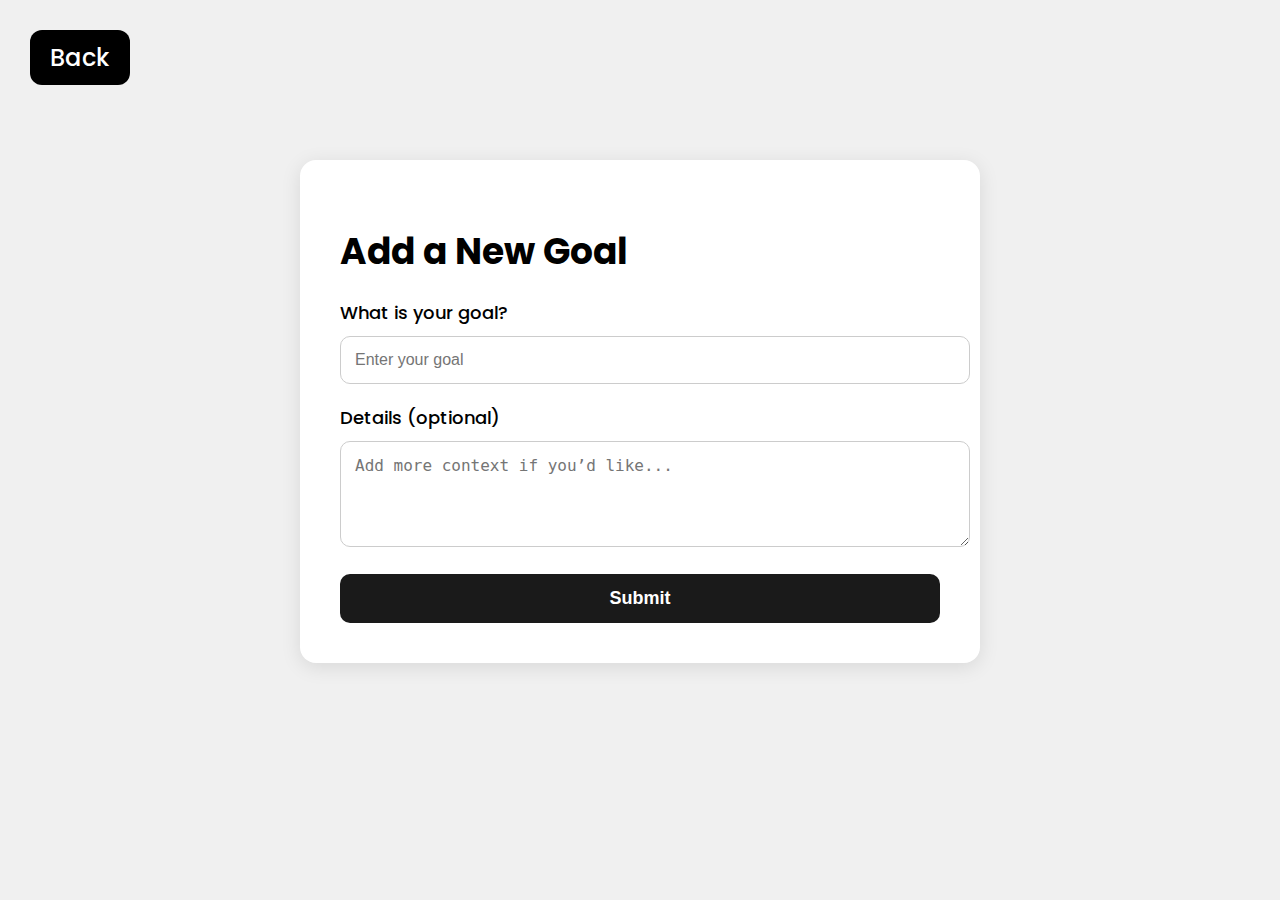
==== add-goals.html @ 9c97f8c8 "add goals" ====
<!DOCTYPE html>
<html lang="en">
<head>
  <meta charset="UTF-8" />
  <meta name="viewport" content="width=device-width, initial-scale=1.0"/>
  <title>Add Goal</title>
  <link href="https://fonts.googleapis.com/css2?family=Inter:wght@400;700&family=Poppins:wght@400;500;700&display=swap" rel="stylesheet">
  <style>
    body {
      margin: 0;
      padding: 60px;
      font-family: 'Poppins', sans-serif;
      background-color: #F0F0F0;
    }

    .back-button {
      position: fixed;
      top: 30px;
      left: 30px;
      font-size: 24px;
      font-weight: 500;
      background-color: black;
      color: white;
      padding: 10px 20px;
      border-radius: 12px;
      text-decoration: none;
      z-index: 1000;
    }

    .container {
      max-width: 600px;
      margin: 100px auto 0;
      background: white;
      padding: 40px;
      border-radius: 16px;
      box-shadow: 0 4px 20px rgba(0,0,0,0.1);
    }

    h1 {
      font-size: 36px;
      font-weight: 700;
      margin-bottom: 20px;
      color: black;
    }

    label {
      font-size: 18px;
      font-weight: 500;
      color: black;
      display: block;
      margin-bottom: 10px;
    }

    input, textarea {
      width: 100%;
      padding: 14px;
      font-size: 16px;
      border-radius: 10px;
      border: 1px solid #ccc;
      margin-bottom: 20px;
    }

    button {
      width: 100%;
      background-color: #1a1a1a;
      color: white;
      font-size: 18px;
      font-weight: 600;
      padding: 14px;
      border: none;
      border-radius: 10px;
      cursor: pointer;
    }

    button:hover {
      background-color: #333;
    }
  </style>
</head>
<body>

  <a href="index.html" class="back-button">Back</a>

  <div class="container">
    <h1>Add a New Goal</h1>
    <form onsubmit="handleGoalSubmit(event)">
      <label for="goal">What is your goal?</label>
      <input type="text" id="goal" name="goal" placeholder="Enter your goal" required />

      <label for="details">Details (optional)</label>
      <textarea id="details" name="details" rows="4" placeholder="Add more context if you’d like..."></textarea>

      <button type="submit">Submit</button>
    </form>
  </div>

  <script>
    function handleGoalSubmit(event) {
    event.preventDefault();
    const goal = document.getElementById("goal").value;
    const details = document.getElementById("details").value;

    const newGoal = { text: goal, details: details };
    let goals = JSON.parse(localStorage.getItem("goals")) || [];
    goals.push(newGoal);
    localStorage.setItem("goals", JSON.stringify(goals));

    alert("Goal saved!");
    window.location.href = "index.html";
  }
  </script>
</body>
</html>
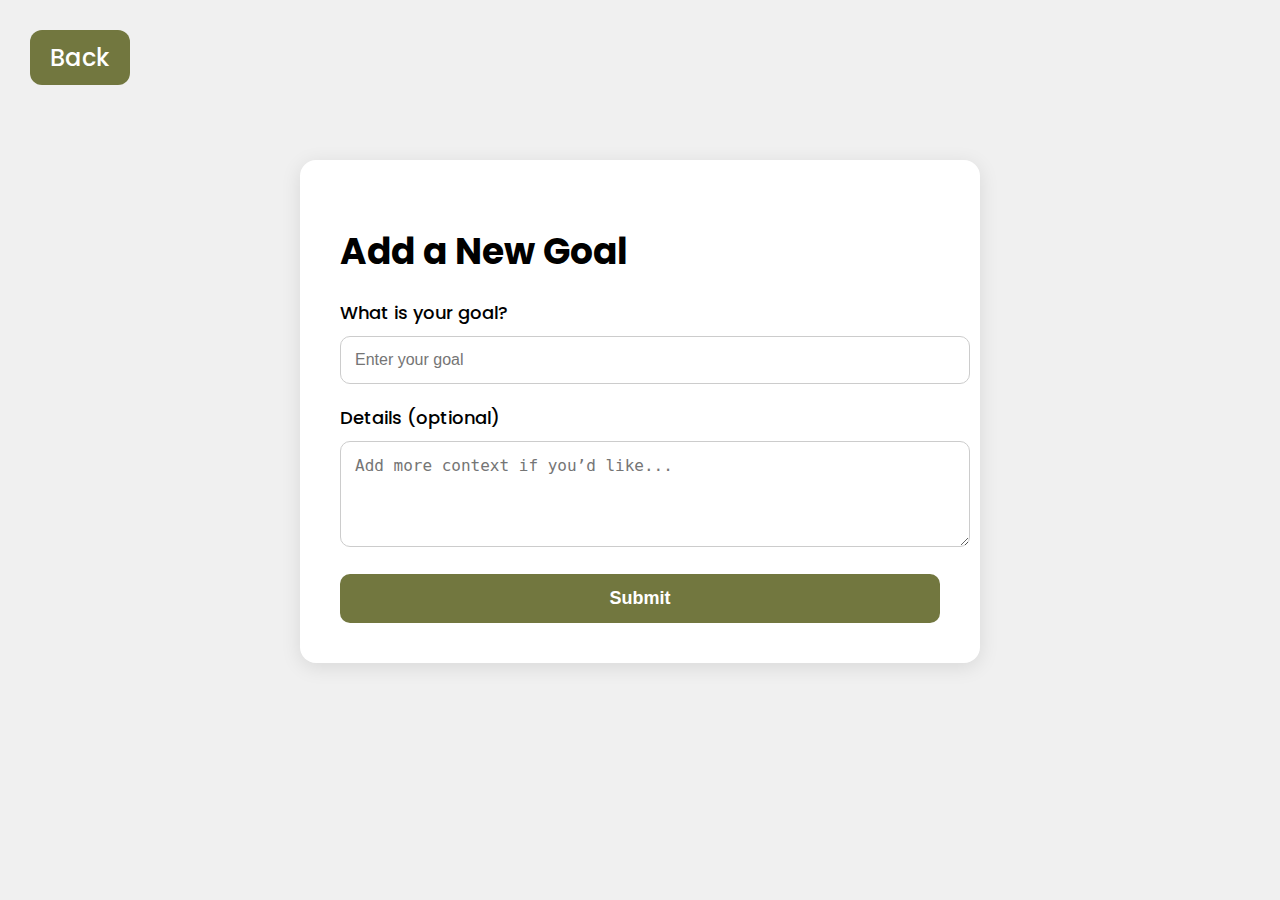
==== commit 35e40f50: "more color change" ====
--- a/add-goals.html
+++ b/add-goals.html
@@ -19,7 +19,7 @@
       left: 30px;
       font-size: 24px;
       font-weight: 500;
-      background-color: black;
+      background-color: #72773F;
       color: white;
       padding: 10px 20px;
       border-radius: 12px;
@@ -62,7 +62,7 @@
 
     button {
       width: 100%;
-      background-color: #1a1a1a;
+      background-color: #72773F;
       color: white;
       font-size: 18px;
       font-weight: 600;
@@ -73,7 +73,7 @@
     }
 
     button:hover {
-      background-color: #333;
+      background-color: #72773F;
     }
   </style>
 </head>
